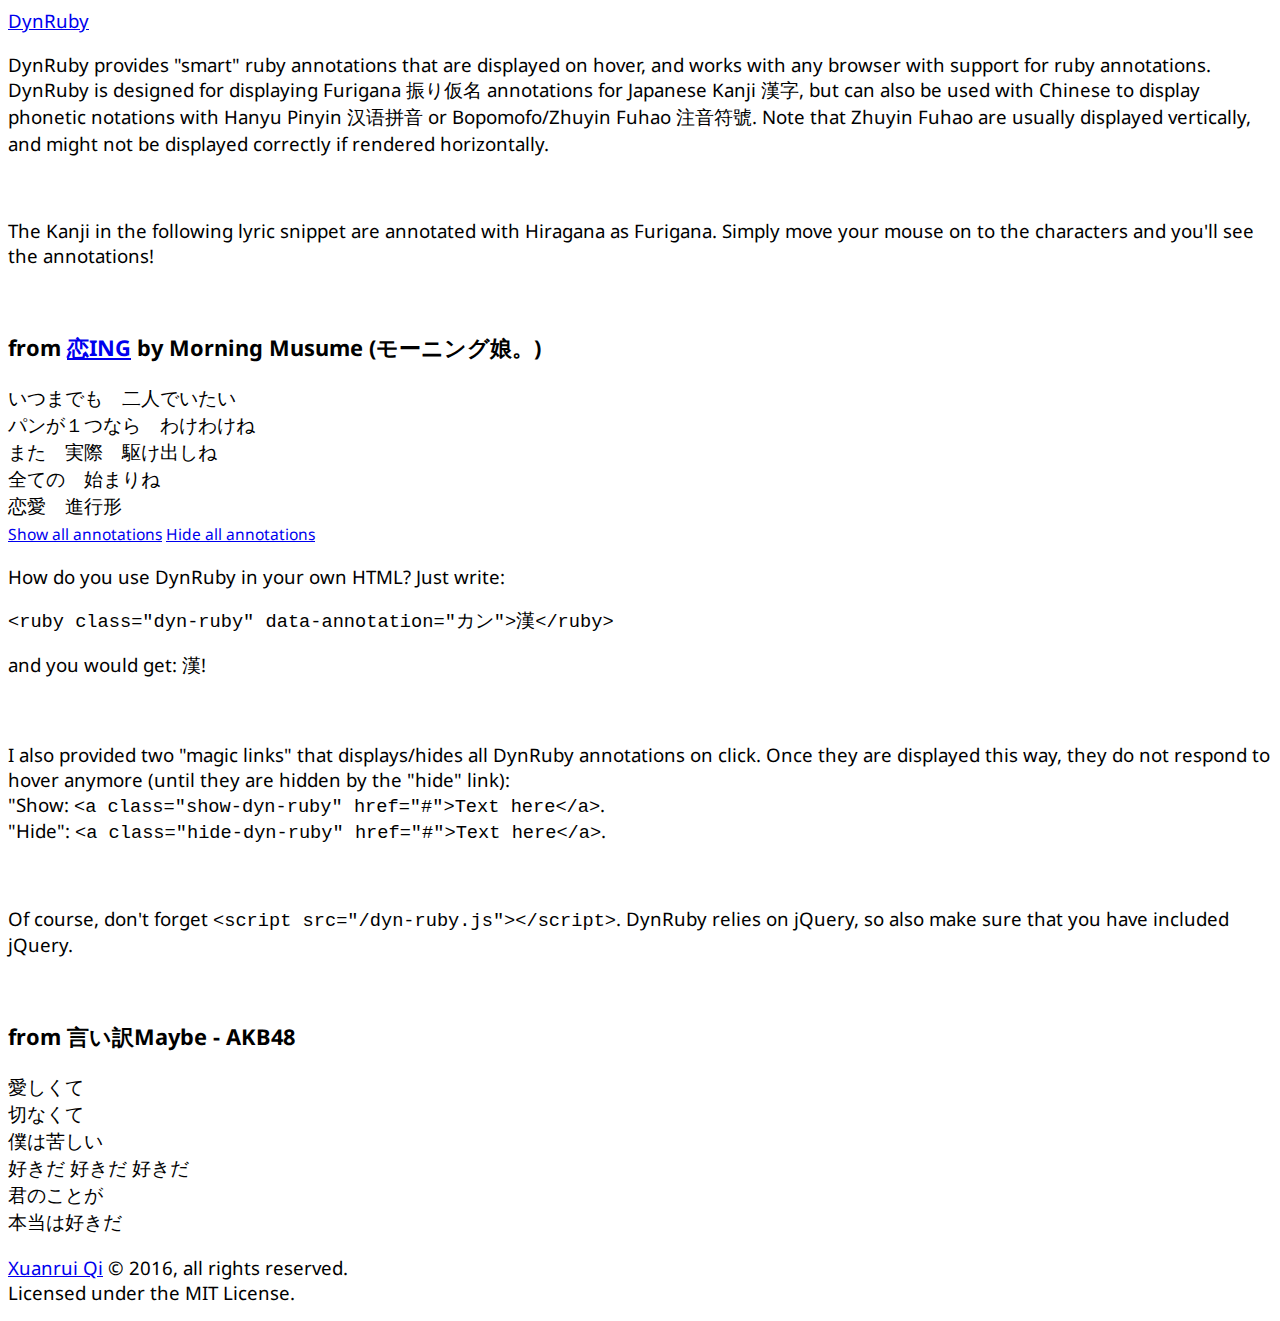
==== index.html @ 64daf57b "Added demo" ====
<!--
   - Copyright(c) 2016 Xuanrui Qi
-->
<!DOCTYPE html>
<html>
<head>
  <meta http-equiv="Content-Type" content="text/html; charset=utf-8">
  <meta name="viewport" content="width=device-width, initial-scale=1">
  <title>DynRuby</title>
  <script src="https://ajax.googleapis.com/ajax/libs/jquery/3.1.0/jquery.min.js"></script>
  <link rel="stylesheet" href="https://bootswatch.com/cosmo/bootstrap.min.css">
  <!-- Latest compiled and minified JavaScript -->
  <script src="https://maxcdn.bootstrapcdn.com/bootstrap/3.3.7/js/bootstrap.min.js" integrity="sha384-Tc5IQib027qvyjSMfHjOMaLkfuWVxZxUPnCJA7l2mCWNIpG9mGCD8wGNIcPD7Txa" crossorigin="anonymous"></script>
  <link href="https://fonts.googleapis.com/css?family=Noto+Sans" rel="stylesheet">
  <script src="dyn-ruby.js"></script>
  <style>body {font-family: 'Noto Sans', sans-serif; font-size: 14pt}</style>
</head>
<body>
  <nav class="navbar navbar-default">
    <div class="container">
      <header class="navbar-header"><a href="#" class="navbar-brand">DynRuby</a></header>
    </div>
  </nav>
  <div class="container">
    <p>
      DynRuby provides "smart" ruby annotations that are displayed on hover, and works with any browser with support for ruby annotations.
      DynRuby is designed for displaying Furigana <ruby class="dyn-ruby" data-annotation="フリガナ">振り仮名</ruby> annotations for Japanese Kanji <ruby class="dyn-ruby" data-annotation="カンジ">漢字</ruby>,
      but can also be used with Chinese to display phonetic notations with Hanyu Pinyin <ruby class="dyn-ruby" data-annotation="hàn yǔ pīn yīn">汉语拼音</ruby> or Bopomofo/Zhuyin Fuhao
      <ruby class="dyn-ruby" data-annotation="ㄓㄨˋ一ㄣㄈㄨˊㄏㄠˋ">注音符號</ruby>. Note that Zhuyin Fuhao are usually displayed vertically, and might not be
      displayed correctly if rendered horizontally. 
    </p><br>

    <p>
      The Kanji in the following lyric snippet are annotated with Hiragana as Furigana. Simply move your
      mouse on to the characters and you'll see the annotations!
    </p><br>

    <div id="koi-ing" class="panel panel-default">
      <div class="panel-heading">
        <h3 class="panel-title">from <a href="https://www.youtube.com/watch?v=b326lIBoaP8"><ruby class="dyn-ruby" data-annotation="こい">恋</ruby>ING</a>
        by Morning Musume (モーニング<ruby class="dyn-ruby" data-annotation="むすめ">娘</ruby>。)</h3>
      </div>
      <div class="panel-body">
        いつまでも　<ruby class="dyn-ruby" data-annotation="ふたり">二人</ruby>でいたい<br>
        パンが<ruby class="dyn-ruby" data-annotation="ひと">１</ruby>つなら　わけわけね<br>
        また　<ruby class="dyn-ruby" data-annotation="じっさい">実際</ruby>　<ruby class="dyn-ruby" data-annotation="か">駆</ruby>け<ruby class="dyn-ruby" data-annotation="だ">出</ruby>しね<br>
        <ruby class="dyn-ruby" data-annotation="すべ">全</ruby>ての　<ruby class="dyn-ruby" data-annotation="はじ">始</ruby>まりね<br>
        <ruby class="dyn-ruby" data-annotation="れんあい">恋愛</ruby>　<ruby class="dyn-ruby" data-annotation="しんこうけい">進行形</ruby><br>
        <small><a class="show-dyn-ruby" href="#">Show all annotations</a> <a class="hide-dyn-ruby" href="#">Hide all annotations</a></small>
      </div>
    </div>

    <p>
      How do you use DynRuby in your own HTML? Just write: <pre><code class="language-html" data-lang="html">&lt;ruby class="dyn-ruby" data-annotation="カン"&gt;漢&lt;/ruby&gt;</code></pre>
      and you would get: <ruby class="dyn-ruby" data-annotation="カン">漢</ruby>!
    </p><br>

    <p>
      I also provided two "magic links" that displays/hides all DynRuby annotations on click. Once they are displayed this way, 
      they do not respond to hover anymore (until they are hidden by the "hide" link):<br>
      "Show: <code class="language-html" data-lang="html">&lt;a class="show-dyn-ruby" href="#"&gt;Text here&lt;/a&gt;</code>.<br>
      "Hide": <code class="language-html" data-lang="html">&lt;a class="hide-dyn-ruby" href="#"&gt;Text here&lt;/a&gt;</code>.
    </p><br>
    
    <p>
      Of course, don't forget <code class="language-html" data-lang="html">&lt;script src="/dyn-ruby.js"&gt;&lt;/script&gt;</code>.
      DynRuby relies on jQuery, so also make sure that you have included jQuery.
    </p><br>

    <div id="iiwake-maybe" class="panel panel-default">
      <div class="panel-heading">
        <h3 class="panel-title">from <ruby class="dyn-ruby" data-annotation="い">言</ruby>い<ruby class="dyn-ruby" data-annotation="わけ">訳</ruby>Maybe
        - AKB48</h3>
      </div>
      <div class="panel-body">
        <ruby class="dyn-ruby" data-annotation="いと">愛</ruby>しくて<br>
        <ruby class="dyn-ruby" data-annotation="せつ">切</ruby>なくて<br>
        <ruby class="dyn-ruby" data-annotation="ぼく">僕</ruby>は<ruby class="dyn-ruby" data-annotation="くる">苦</ruby>しい<br>
        <ruby class="dyn-ruby" data-annotation="す">好</ruby>きだ
        <ruby class="dyn-ruby" data-annotation="す">好</ruby>きだ
        <ruby class="dyn-ruby" data-annotation="す">好</ruby>きだ<br>
        <ruby class="dyn-ruby" data-annotation="きみ">君</ruby>のことが<br>
        <ruby class="dyn-ruby" data-annotation="ほんとう">本当</ruby>は<ruby class="dyn-ruby" data-annotation="す">好</ruby>きだ<br>
      </div>
    </div>

    <footer class="footer">
      <p>
        <a href="http://www.xuanruiqi.com">Xuanrui Qi</a> © 2016, all rights reserved.<br>
        Licensed under the MIT License.
      </p>
    </footer>
  </div>


  

</body>
</html>
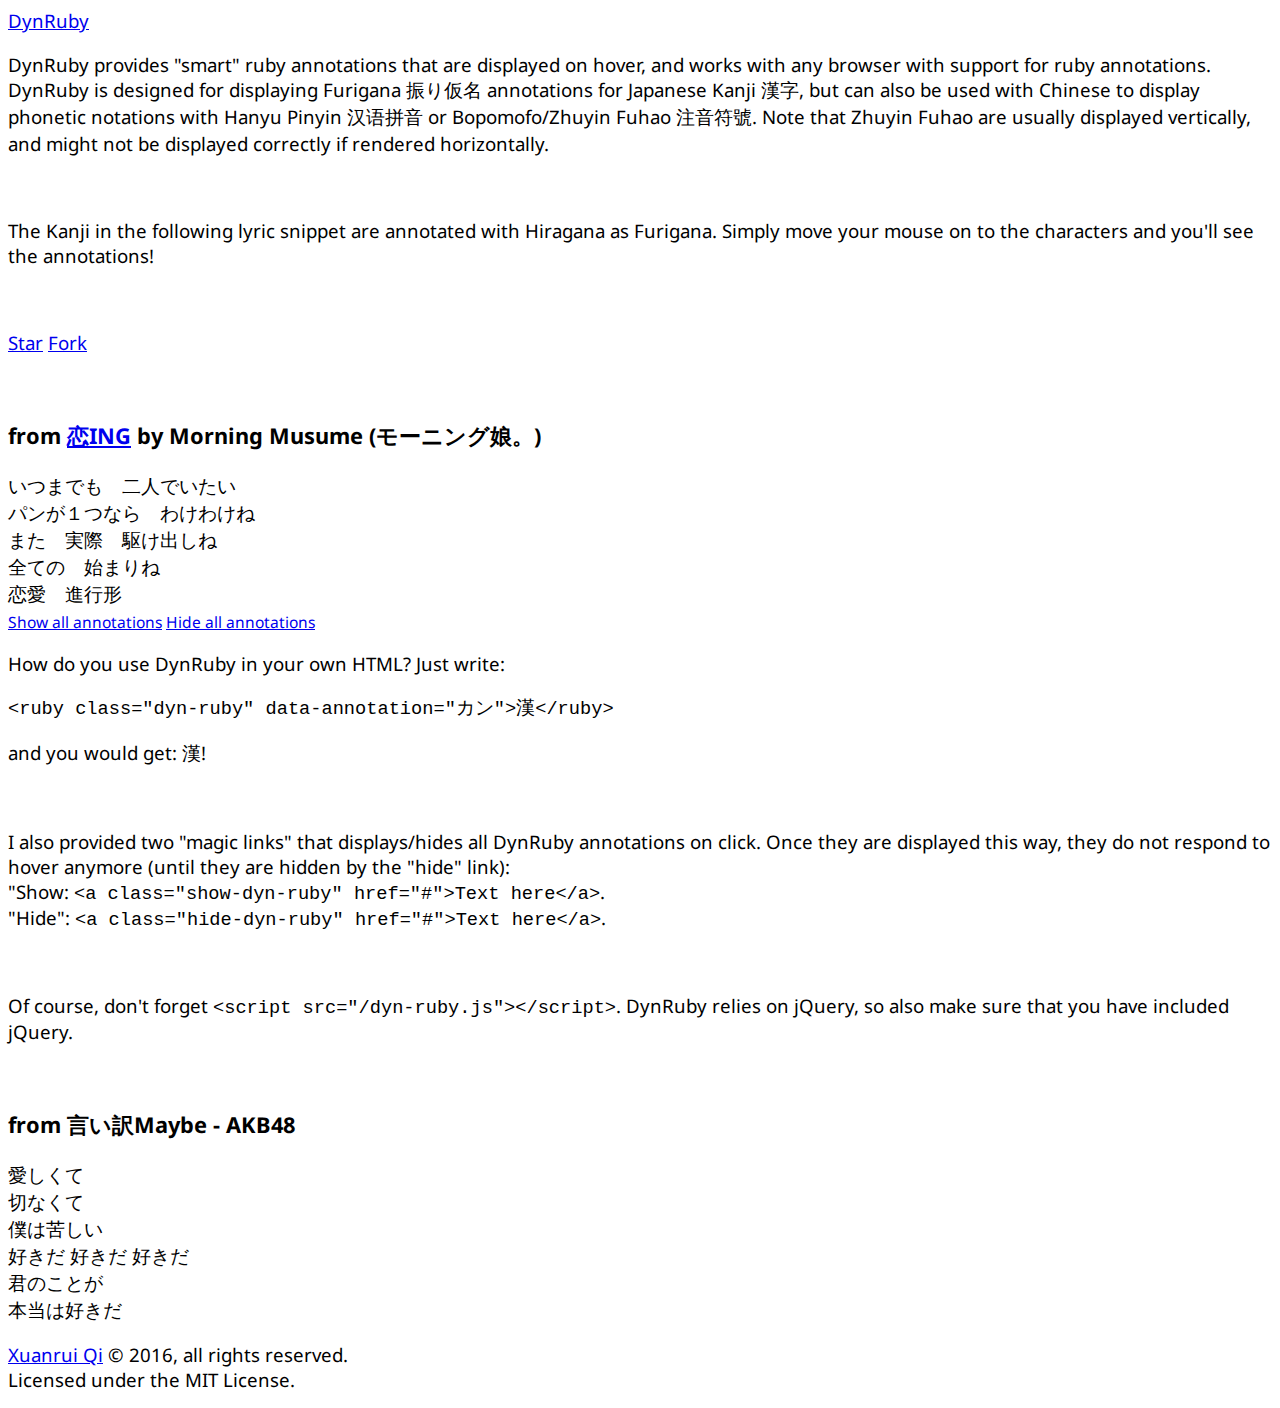
==== commit bd760a40: "Added buttons" ====
--- a/index.html
+++ b/index.html
@@ -22,6 +22,9 @@
     </div>
   </nav>
   <div class="container">
+
+    
+
     <p>
       DynRuby provides "smart" ruby annotations that are displayed on hover, and works with any browser with support for ruby annotations.
       DynRuby is designed for displaying Furigana <ruby class="dyn-ruby" data-annotation="フリガナ">振り仮名</ruby> annotations for Japanese Kanji <ruby class="dyn-ruby" data-annotation="カンジ">漢字</ruby>,
@@ -33,6 +36,11 @@
     <p>
       The Kanji in the following lyric snippet are annotated with Hiragana as Furigana. Simply move your
       mouse on to the characters and you'll see the annotations!
+    </p><br>
+
+    <p>
+      <a class="github-button" href="https://github.com/xuanruiqi/dynruby" data-icon="octicon-star" data-style="mega" data-count-href="/xuanruiqi/dynruby/stargazers" data-count-api="/repos/xuanruiqi/dynruby#stargazers_count" data-count-aria-label="# stargazers on GitHub" aria-label="Star xuanruiqi/dynruby on GitHub">Star</a>
+      <a class="github-button" href="https://github.com/xuanruiqi/dynruby/fork" data-icon="octicon-repo-forked" data-style="mega" data-count-href="/xuanruiqi/dynruby/network" data-count-api="/repos/xuanruiqi/dynruby#forks_count" data-count-aria-label="# forks on GitHub" aria-label="Fork xuanruiqi/dynruby on GitHub">Fork</a>
     </p><br>
 
     <div id="koi-ing" class="panel panel-default">
@@ -92,8 +100,7 @@
     </footer>
   </div>
 
-
-  
+  <script async defer src="https://buttons.github.io/buttons.js"></script>
 
 </body>
 </html>
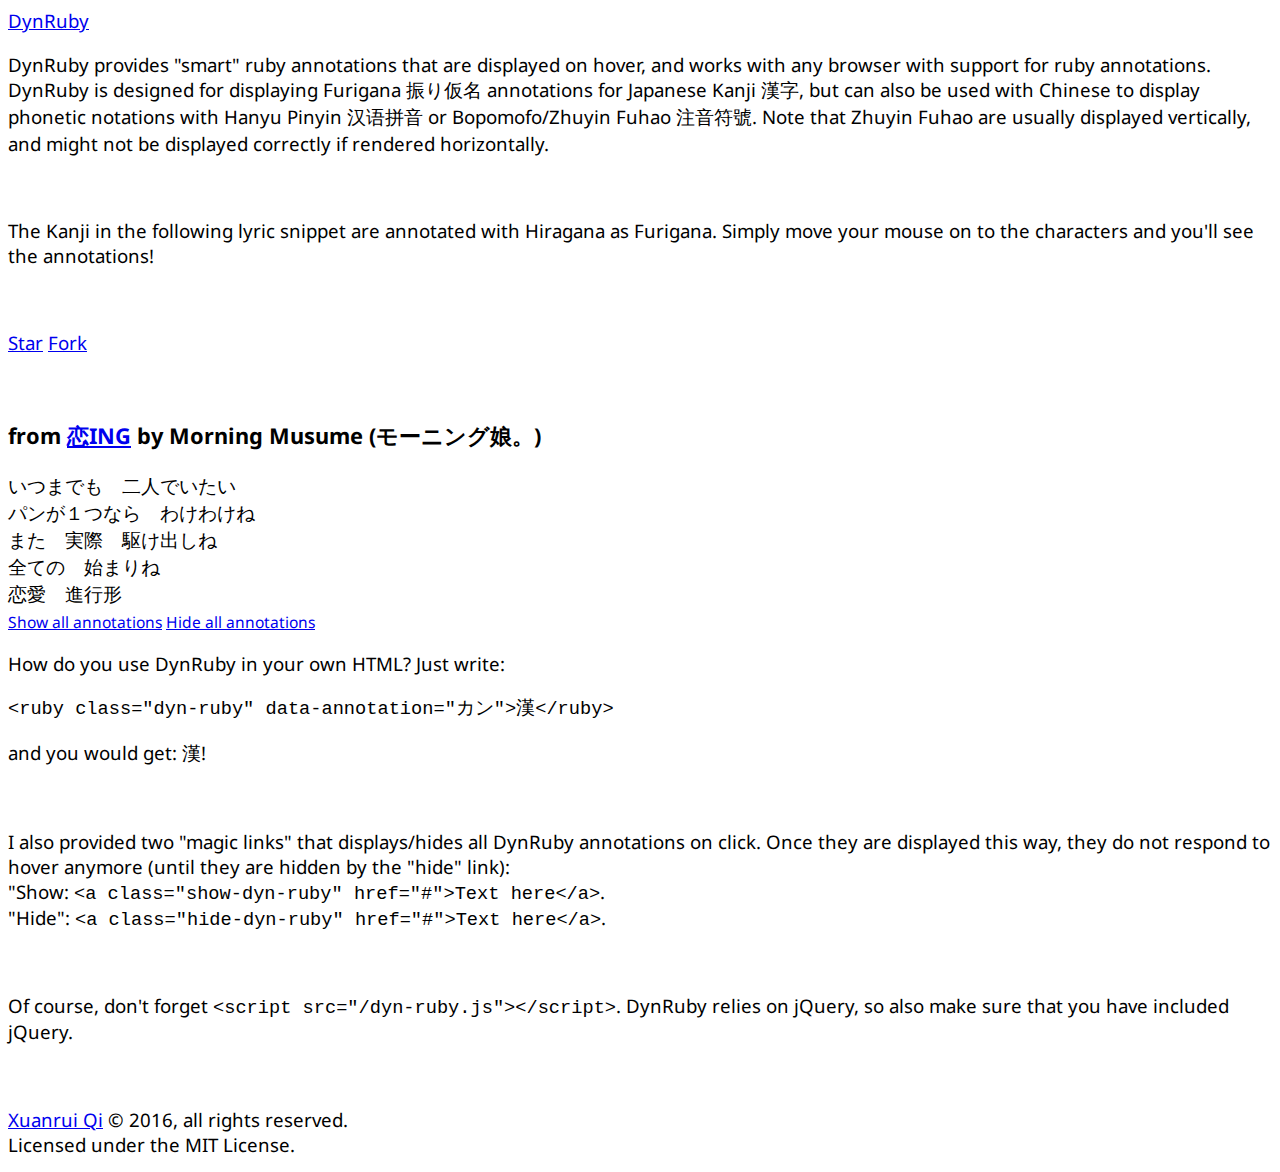
==== commit 4dc558fb: "Changed index.html" ====
--- a/index.html
+++ b/index.html
@@ -75,23 +75,6 @@
       DynRuby relies on jQuery, so also make sure that you have included jQuery.
     </p><br>
 
-    <div id="iiwake-maybe" class="panel panel-default">
-      <div class="panel-heading">
-        <h3 class="panel-title">from <ruby class="dyn-ruby" data-annotation="い">言</ruby>い<ruby class="dyn-ruby" data-annotation="わけ">訳</ruby>Maybe
-        - AKB48</h3>
-      </div>
-      <div class="panel-body">
-        <ruby class="dyn-ruby" data-annotation="いと">愛</ruby>しくて<br>
-        <ruby class="dyn-ruby" data-annotation="せつ">切</ruby>なくて<br>
-        <ruby class="dyn-ruby" data-annotation="ぼく">僕</ruby>は<ruby class="dyn-ruby" data-annotation="くる">苦</ruby>しい<br>
-        <ruby class="dyn-ruby" data-annotation="す">好</ruby>きだ
-        <ruby class="dyn-ruby" data-annotation="す">好</ruby>きだ
-        <ruby class="dyn-ruby" data-annotation="す">好</ruby>きだ<br>
-        <ruby class="dyn-ruby" data-annotation="きみ">君</ruby>のことが<br>
-        <ruby class="dyn-ruby" data-annotation="ほんとう">本当</ruby>は<ruby class="dyn-ruby" data-annotation="す">好</ruby>きだ<br>
-      </div>
-    </div>
-
     <footer class="footer">
       <p>
         <a href="http://www.xuanruiqi.com">Xuanrui Qi</a> © 2016, all rights reserved.<br>
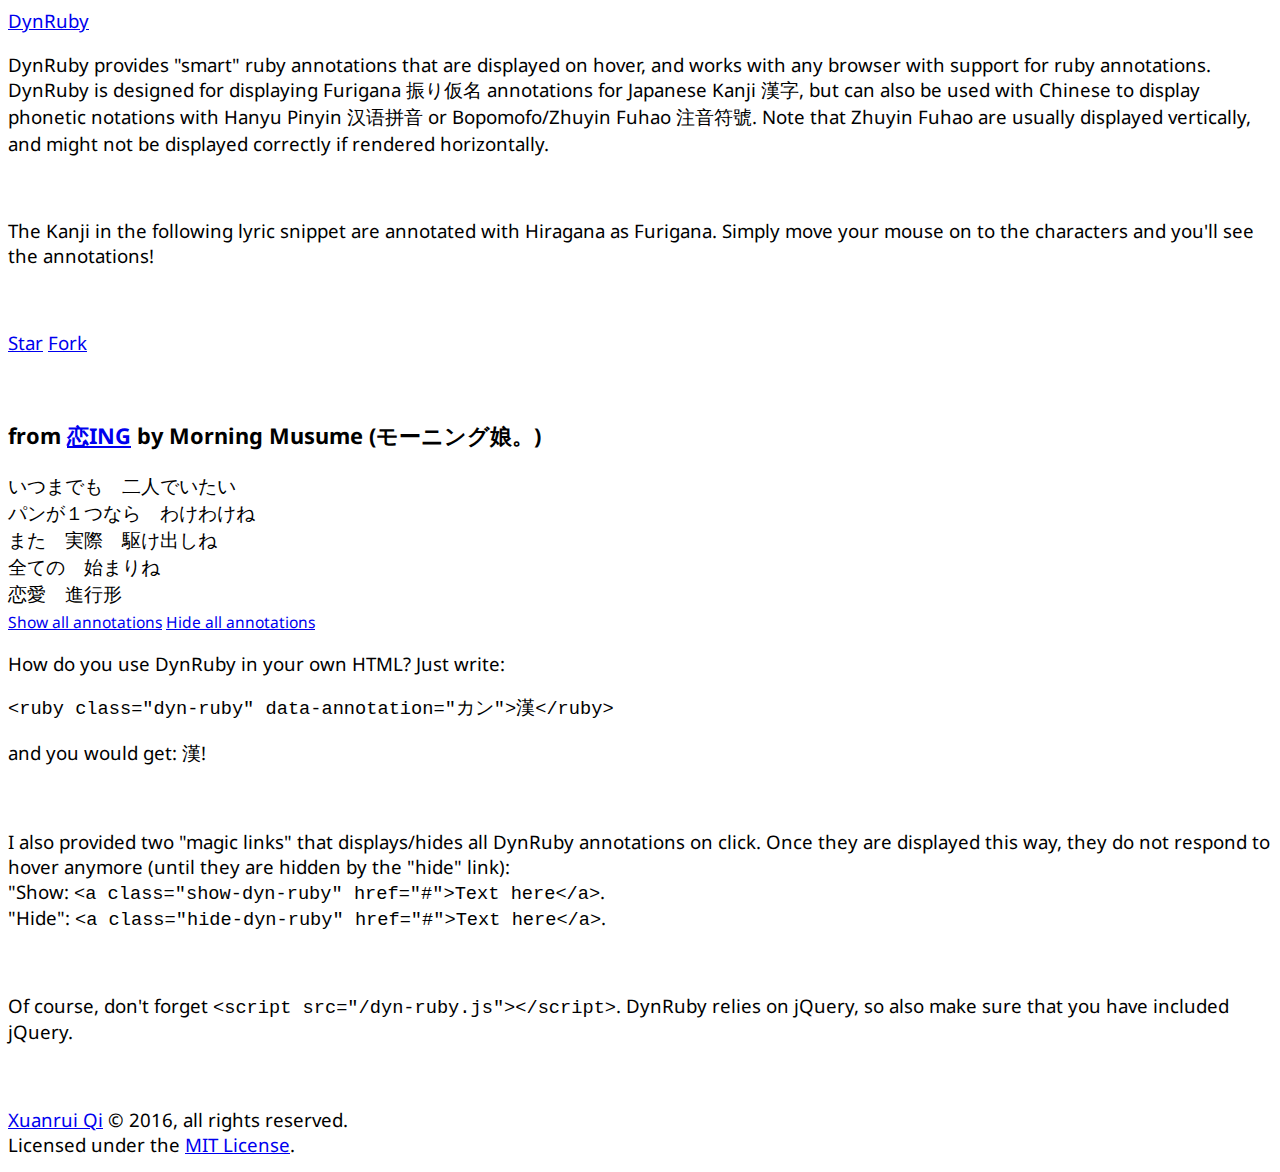
==== commit 71fc26ee: "Updated demo" ====
--- a/index.html
+++ b/index.html
@@ -78,7 +78,7 @@
     <footer class="footer">
       <p>
         <a href="http://www.xuanruiqi.com">Xuanrui Qi</a> © 2016, all rights reserved.<br>
-        Licensed under the MIT License.
+        Licensed under the <a href="https://github.com/xuanruiqi/dynruby/blob/master/LICENSE">MIT License</a>.
       </p>
     </footer>
   </div>
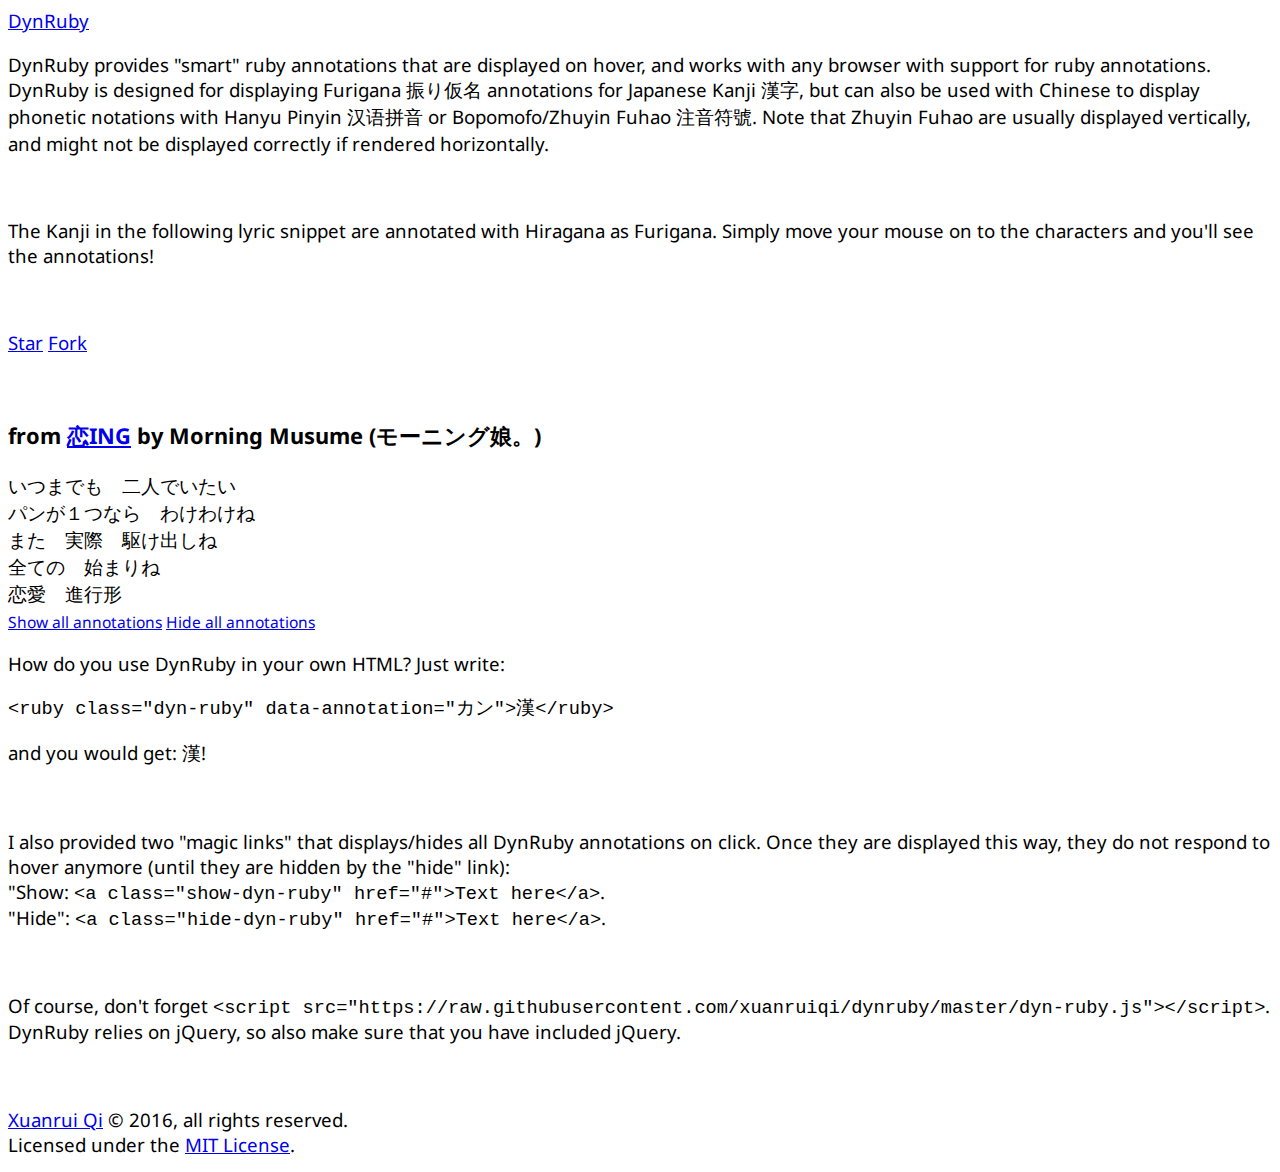
==== commit af07d265: "Updated link to js" ====
--- a/index.html
+++ b/index.html
@@ -71,7 +71,7 @@
     </p><br>
     
     <p>
-      Of course, don't forget <code class="language-html" data-lang="html">&lt;script src="/dyn-ruby.js"&gt;&lt;/script&gt;</code>.
+      Of course, don't forget <code class="language-html" data-lang="html">&lt;script src="https://raw.githubusercontent.com/xuanruiqi/dynruby/master/dyn-ruby.js"&gt;&lt;/script&gt;</code>.
       DynRuby relies on jQuery, so also make sure that you have included jQuery.
     </p><br>
 
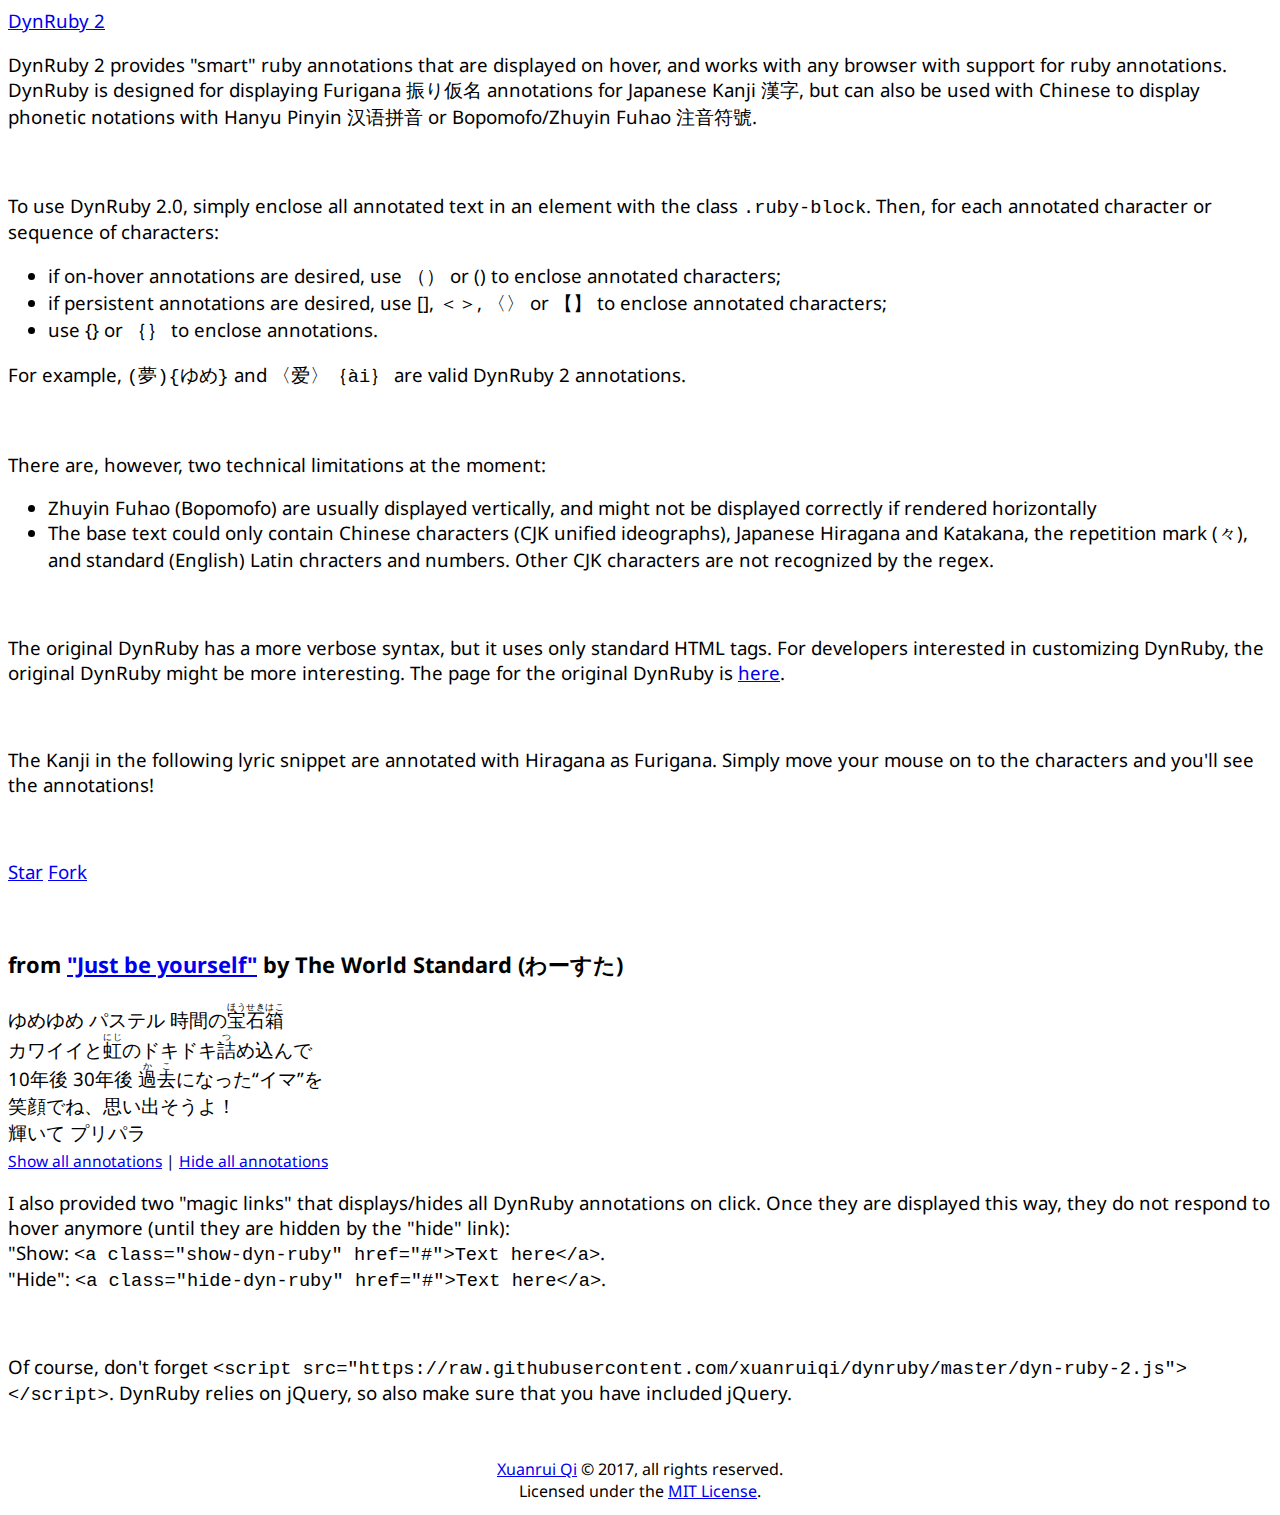
==== commit 1e799075: "Major version update. We now have DynRuby 2." ====
--- a/index.html
+++ b/index.html
@@ -1,36 +1,66 @@
 <!--
-   - Copyright(c) 2016 Xuanrui Qi
+   - Copyright(c) 2017 Xuanrui Qi
 -->
 <!DOCTYPE html>
 <html>
 <head>
   <meta http-equiv="Content-Type" content="text/html; charset=utf-8">
   <meta name="viewport" content="width=device-width, initial-scale=1">
-  <title>DynRuby</title>
+  <title>DynRuby 2</title>
   <script src="https://ajax.googleapis.com/ajax/libs/jquery/3.1.0/jquery.min.js"></script>
   <link rel="stylesheet" href="https://bootswatch.com/cosmo/bootstrap.min.css">
   <!-- Latest compiled and minified JavaScript -->
   <script src="https://maxcdn.bootstrapcdn.com/bootstrap/3.3.7/js/bootstrap.min.js" integrity="sha384-Tc5IQib027qvyjSMfHjOMaLkfuWVxZxUPnCJA7l2mCWNIpG9mGCD8wGNIcPD7Txa" crossorigin="anonymous"></script>
   <link href="https://fonts.googleapis.com/css?family=Noto+Sans" rel="stylesheet">
-  <script src="dyn-ruby.js"></script>
-  <style>body {font-family: 'Noto Sans', sans-serif; font-size: 14pt}</style>
+  <script src="dyn-ruby-2.js"></script>
+  <link rel="stylesheet" href="style.css">
 </head>
 <body>
   <nav class="navbar navbar-default">
     <div class="container">
-      <header class="navbar-header"><a href="#" class="navbar-brand">DynRuby</a></header>
+      <header class="navbar-header"><a href="#" class="navbar-brand">DynRuby 2</a></header>
     </div>
   </nav>
   <div class="container">
 
-    
+
+
+    <p class="ruby-block">
+      DynRuby 2 provides "smart" ruby annotations that are displayed on hover, and works with any browser with support for ruby annotations.
+      DynRuby is designed for displaying Furigana (振){ふ}り(仮名){がな} annotations for Japanese Kanji (漢字){かんじ},
+      but can also be used with Chinese to display phonetic notations with Hanyu Pinyin (汉语拼音){hàn yǔ pīn yīn} or Bopomofo/Zhuyin Fuhao
+      (注音符號){ㄓㄨˋ一ㄣㄈㄨˊㄏㄠˋ}.
+    </p><br>
 
     <p>
-      DynRuby provides "smart" ruby annotations that are displayed on hover, and works with any browser with support for ruby annotations.
-      DynRuby is designed for displaying Furigana <ruby class="dyn-ruby" data-annotation="フリガナ">振り仮名</ruby> annotations for Japanese Kanji <ruby class="dyn-ruby" data-annotation="カンジ">漢字</ruby>,
-      but can also be used with Chinese to display phonetic notations with Hanyu Pinyin <ruby class="dyn-ruby" data-annotation="hàn yǔ pīn yīn">汉语拼音</ruby> or Bopomofo/Zhuyin Fuhao
-      <ruby class="dyn-ruby" data-annotation="ㄓㄨˋ一ㄣㄈㄨˊㄏㄠˋ">注音符號</ruby>. Note that Zhuyin Fuhao are usually displayed vertically, and might not be
-      displayed correctly if rendered horizontally. 
+      To use DynRuby 2.0, simply enclose all annotated text in an element with the class
+      <code class="language-html" data-lang="html">.ruby-block</code>. Then, for each annotated
+      character or sequence of characters:
+      <ul>
+          <li>if on-hover annotations are desired, use （） or () to enclose annotated characters;</li>
+          <li>if persistent annotations are desired, use [], ＜＞, 〈〉 or 【】 to enclose
+              annotated characters;</li>
+          <li>use {} or ｛｝ to  enclose annotations.
+      </ul>
+      For example, <code class="language-html" data-lang="html">(夢){ゆめ}</code> and
+      <code class="language-html" data-lang="html">〈爱〉｛ài｝</code> are valid DynRuby 2 annotations.
+    </p><br>
+
+    <p>
+      There are, however, two technical limitations at the moment:
+      <ul>
+          <li>Zhuyin Fuhao (Bopomofo) are usually displayed vertically, and might not be
+              displayed correctly if rendered horizontally</li>
+          <li>The base text could only contain Chinese characters (CJK unified ideographs),
+              Japanese Hiragana and Katakana, the repetition mark (々), and standard (English)
+              Latin chracters and numbers. Other CJK characters are not recognized by the regex.</li>
+      </ul>
+    </p><br>
+
+    <p>
+      The original DynRuby has a more verbose syntax, but it uses only standard HTML tags. For developers
+      interested in customizing DynRuby, the original DynRuby might be more interesting. The page for
+      the original DynRuby is <a href="index-old.html">here</a>.
     </p><br>
 
     <p>
@@ -43,41 +73,36 @@
       <a class="github-button" href="https://github.com/xuanruiqi/dynruby/fork" data-icon="octicon-repo-forked" data-style="mega" data-count-href="/xuanruiqi/dynruby/network" data-count-api="/repos/xuanruiqi/dynruby#forks_count" data-count-aria-label="# forks on GitHub" aria-label="Fork xuanruiqi/dynruby on GitHub">Fork</a>
     </p><br>
 
-    <div id="koi-ing" class="panel panel-default">
+    <div id="just-be-yourself" class="panel panel-default">
       <div class="panel-heading">
-        <h3 class="panel-title">from <a href="https://www.youtube.com/watch?v=b326lIBoaP8"><ruby class="dyn-ruby" data-annotation="こい">恋</ruby>ING</a>
-        by Morning Musume (モーニング<ruby class="dyn-ruby" data-annotation="むすめ">娘</ruby>。)</h3>
+        <h3 class="panel-title">from <a href="https://www.youtube.com/watch?v=WyuKTDIDNYQ">"Just be yourself"</a>
+        by The World Standard (わーすた)</h3>
       </div>
-      <div class="panel-body">
-        いつまでも　<ruby class="dyn-ruby" data-annotation="ふたり">二人</ruby>でいたい<br>
-        パンが<ruby class="dyn-ruby" data-annotation="ひと">１</ruby>つなら　わけわけね<br>
-        また　<ruby class="dyn-ruby" data-annotation="じっさい">実際</ruby>　<ruby class="dyn-ruby" data-annotation="か">駆</ruby>け<ruby class="dyn-ruby" data-annotation="だ">出</ruby>しね<br>
-        <ruby class="dyn-ruby" data-annotation="すべ">全</ruby>ての　<ruby class="dyn-ruby" data-annotation="はじ">始</ruby>まりね<br>
-        <ruby class="dyn-ruby" data-annotation="れんあい">恋愛</ruby>　<ruby class="dyn-ruby" data-annotation="しんこうけい">進行形</ruby><br>
-        <small><a class="show-dyn-ruby" href="#">Show all annotations</a> <a class="hide-dyn-ruby" href="#">Hide all annotations</a></small>
+      <div class="panel-body ruby-block">
+        ゆめゆめ パステル (時間){じかん}の[宝石箱]{ほうせきはこ}<br>
+        カワイイと[虹]{にじ}のドキドキ[詰]{つ}め(込){こ}んで<br>
+        (10){じゅう}(年){ねん}(後){ご} (30){さんじゅう}(年){ねん}(後){ご} [過去]{かこ}になった“イマ”を<br>
+        (笑顔){えがお}でね、(思){おも}い(出){だ}そうよ！<br>
+        (輝){かがや}いて プリパラ<br>
+        <small><a class="show-dyn-ruby" href="#">Show all annotations</a> | <a class="hide-dyn-ruby" href="#">Hide all annotations</a></small>
       </div>
     </div>
 
     <p>
-      How do you use DynRuby in your own HTML? Just write: <pre><code class="language-html" data-lang="html">&lt;ruby class="dyn-ruby" data-annotation="カン"&gt;漢&lt;/ruby&gt;</code></pre>
-      and you would get: <ruby class="dyn-ruby" data-annotation="カン">漢</ruby>!
-    </p><br>
-
-    <p>
-      I also provided two "magic links" that displays/hides all DynRuby annotations on click. Once they are displayed this way, 
+      I also provided two "magic links" that displays/hides all DynRuby annotations on click. Once they are displayed this way,
       they do not respond to hover anymore (until they are hidden by the "hide" link):<br>
       "Show: <code class="language-html" data-lang="html">&lt;a class="show-dyn-ruby" href="#"&gt;Text here&lt;/a&gt;</code>.<br>
       "Hide": <code class="language-html" data-lang="html">&lt;a class="hide-dyn-ruby" href="#"&gt;Text here&lt;/a&gt;</code>.
     </p><br>
-    
+
     <p>
-      Of course, don't forget <code class="language-html" data-lang="html">&lt;script src="https://raw.githubusercontent.com/xuanruiqi/dynruby/master/dyn-ruby.js"&gt;&lt;/script&gt;</code>.
+      Of course, don't forget <code class="language-html" data-lang="html">&lt;script src="https://raw.githubusercontent.com/xuanruiqi/dynruby/master/dyn-ruby-2.js"&gt;&lt;/script&gt;</code>.
       DynRuby relies on jQuery, so also make sure that you have included jQuery.
     </p><br>
 
     <footer class="footer">
       <p>
-        <a href="http://www.xuanruiqi.com">Xuanrui Qi</a> © 2016, all rights reserved.<br>
+        <a href="http://www.xuanruiqi.com">Xuanrui Qi</a> © 2017, all rights reserved.<br>
         Licensed under the <a href="https://github.com/xuanruiqi/dynruby/blob/master/LICENSE">MIT License</a>.
       </p>
     </footer>
--- a/style.css
+++ b/style.css
@@ -0,0 +1,22 @@
+html {
+  font-size: 100%;
+  position: relative;
+  min-height: 100%;
+}
+
+body {
+    font-family: 'Noto Sans', sans-serif;
+    font-size: 14pt;
+    margin-bottom: 70px;
+}
+
+footer {
+  position: absolute;
+  right: 0;
+  bottom: 0;
+  left: 0;
+  height: 70px;
+  padding: 0.5em;
+  text-align: center;
+  font-size: 16px;
+}
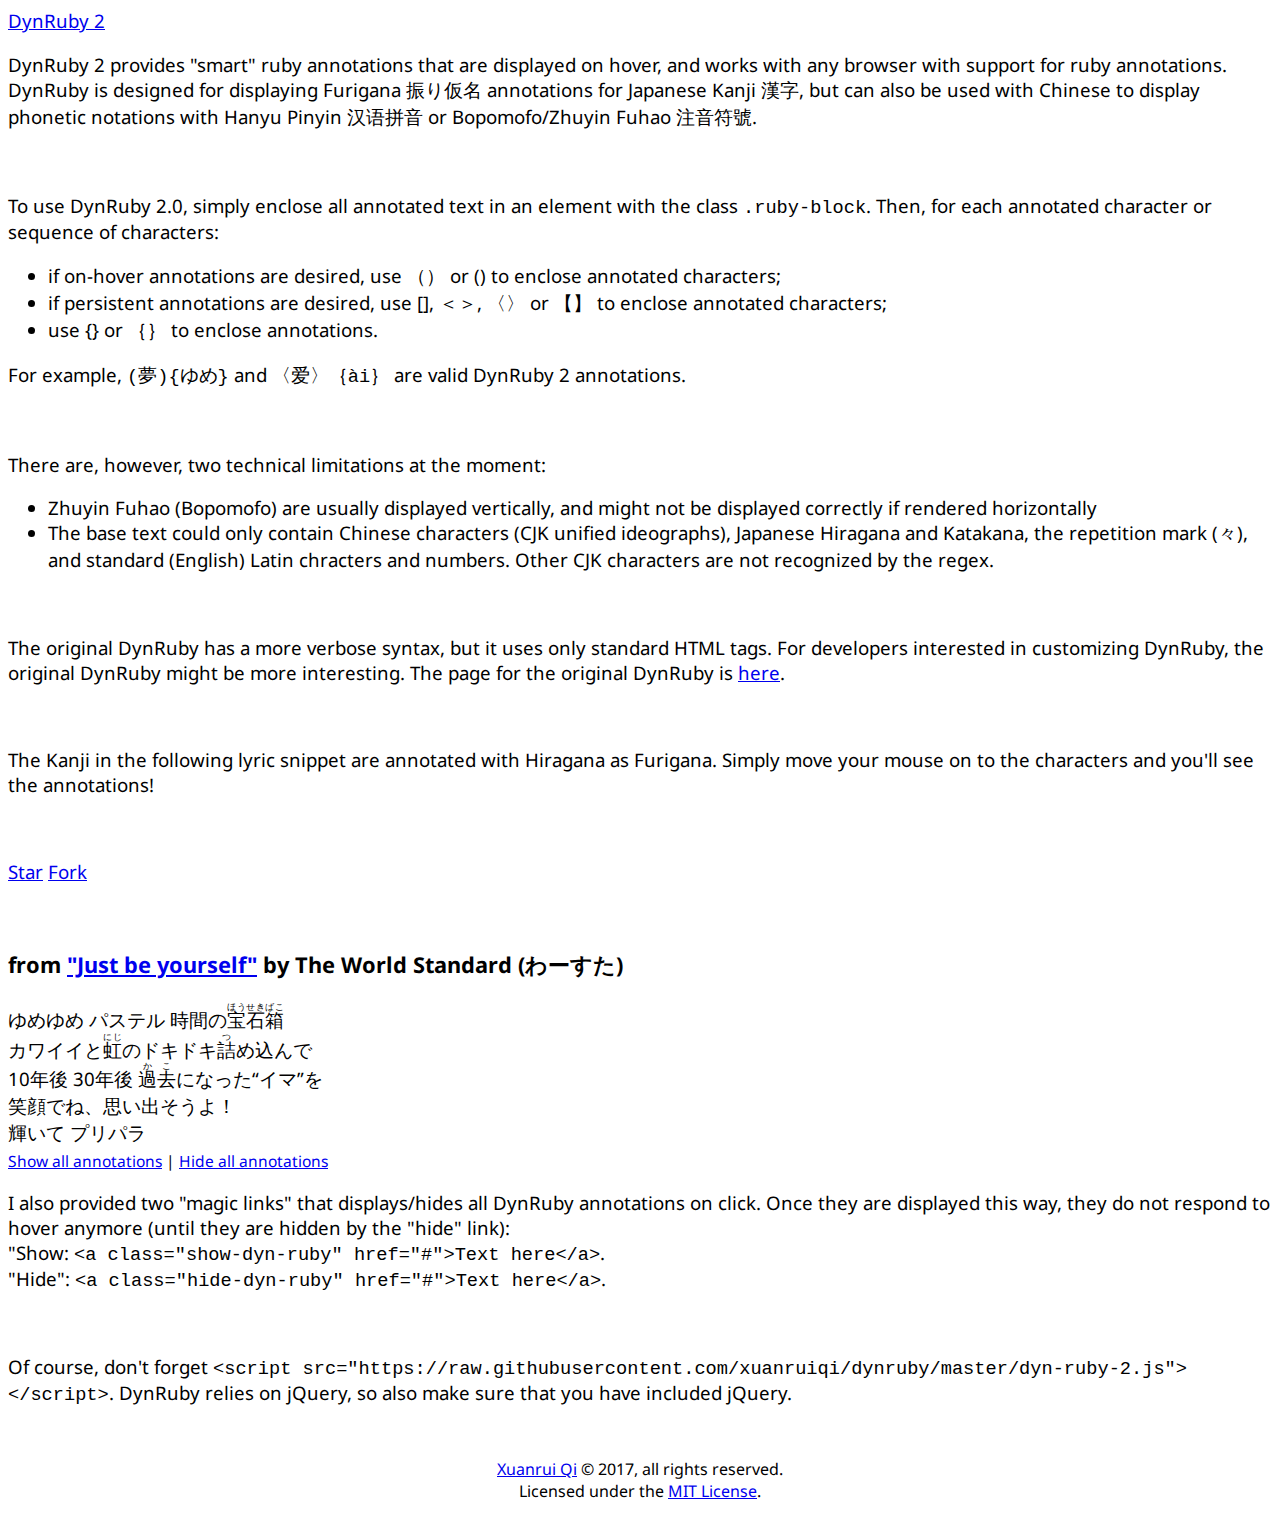
==== commit e587ba88: "Fix a typo" ====
--- a/index.html
+++ b/index.html
@@ -79,7 +79,7 @@
         by The World Standard (わーすた)</h3>
       </div>
       <div class="panel-body ruby-block">
-        ゆめゆめ パステル (時間){じかん}の[宝石箱]{ほうせきはこ}<br>
+        ゆめゆめ パステル (時間){じかん}の[宝石箱]{ほうせきばこ}<br>
         カワイイと[虹]{にじ}のドキドキ[詰]{つ}め(込){こ}んで<br>
         (10){じゅう}(年){ねん}(後){ご} (30){さんじゅう}(年){ねん}(後){ご} [過去]{かこ}になった“イマ”を<br>
         (笑顔){えがお}でね、(思){おも}い(出){だ}そうよ！<br>
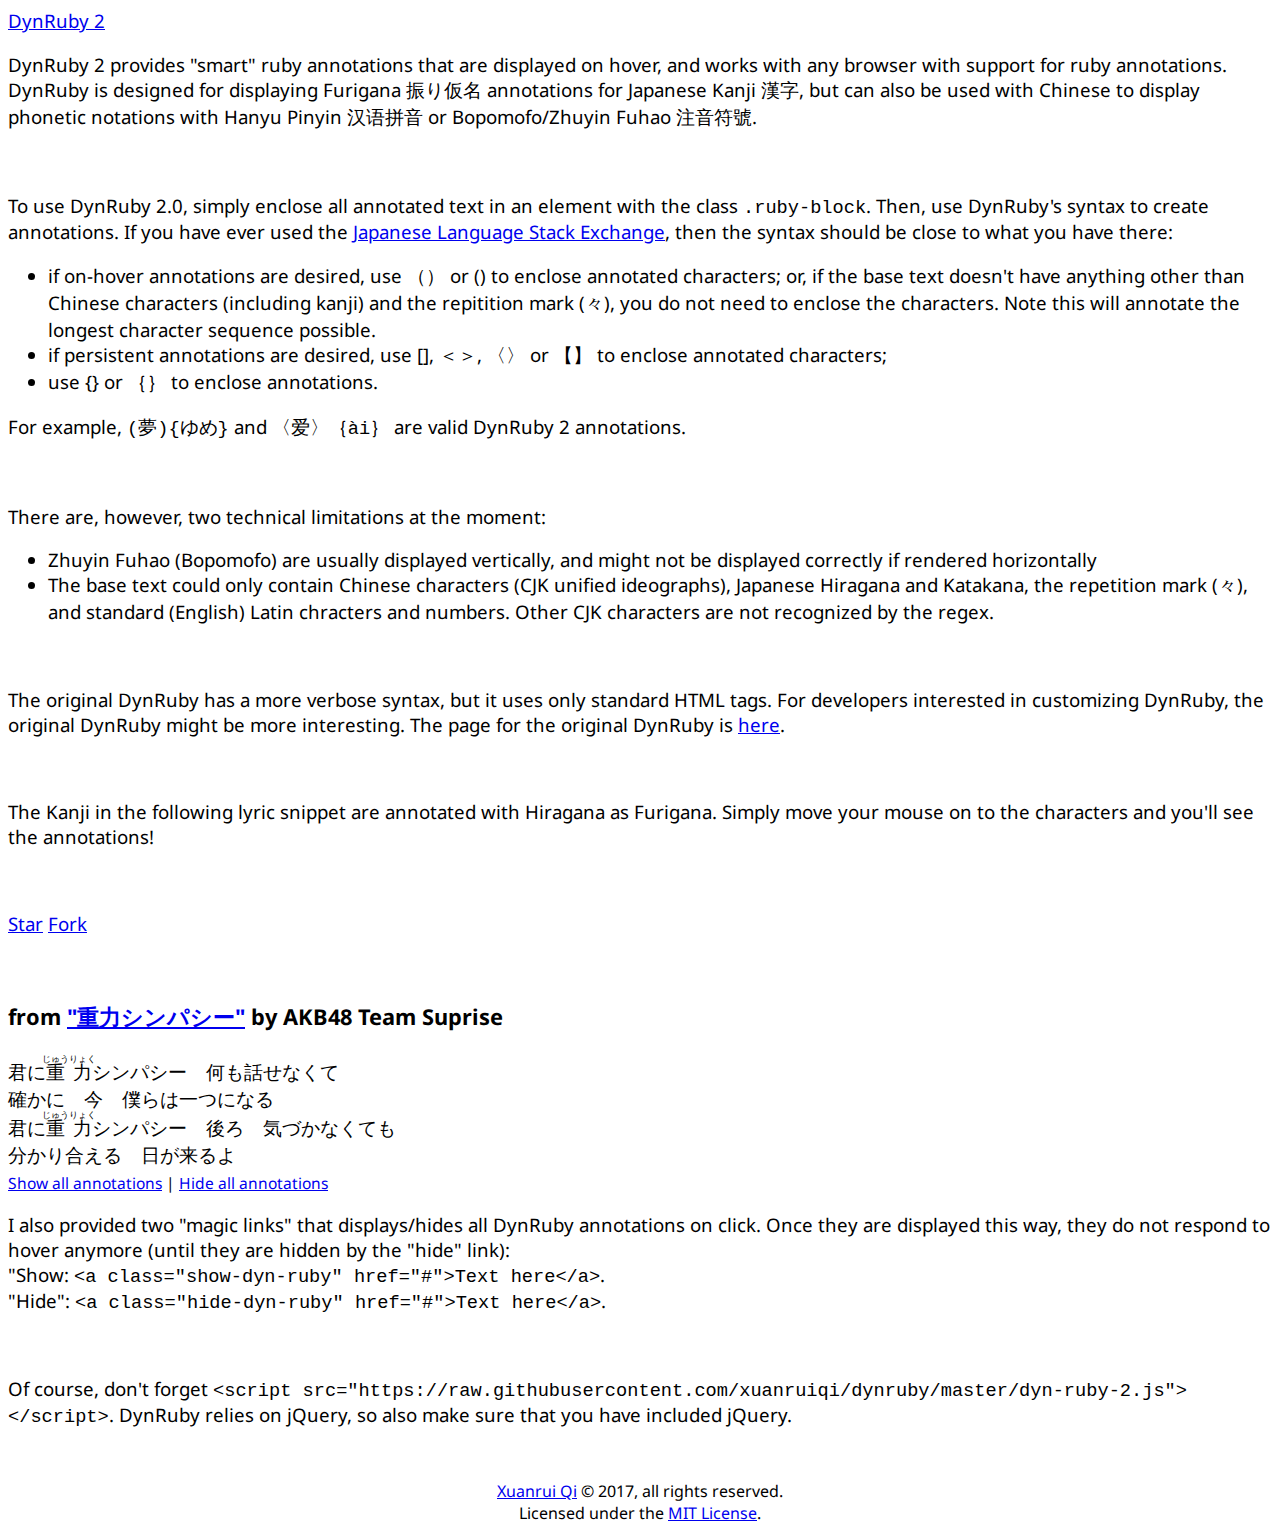
==== commit 5258a3b2: "Simplified syntax" ====
--- a/index.html
+++ b/index.html
@@ -34,10 +34,15 @@
 
     <p>
       To use DynRuby 2.0, simply enclose all annotated text in an element with the class
-      <code class="language-html" data-lang="html">.ruby-block</code>. Then, for each annotated
-      character or sequence of characters:
+      <code class="language-html" data-lang="html">.ruby-block</code>. Then, use DynRuby's syntax 
+      to create annotations. If you have ever used the 
+      <a href="https://japanese.stackexchange.com/">Japanese Language Stack Exchange</a>, then the 
+      syntax should be close to what you have there:
       <ul>
-          <li>if on-hover annotations are desired, use （） or () to enclose annotated characters;</li>
+          <li>if on-hover annotations are desired, use （） or () to enclose annotated characters; or, 
+              if the base text doesn't have anything other than Chinese characters (including kanji) 
+              and the repitition mark (々), you do not need to enclose the characters. Note this 
+              will annotate the longest character sequence possible.</li>
           <li>if persistent annotations are desired, use [], ＜＞, 〈〉 or 【】 to enclose
               annotated characters;</li>
           <li>use {} or ｛｝ to  enclose annotations.
@@ -73,17 +78,16 @@
       <a class="github-button" href="https://github.com/xuanruiqi/dynruby/fork" data-icon="octicon-repo-forked" data-style="mega" data-count-href="/xuanruiqi/dynruby/network" data-count-api="/repos/xuanruiqi/dynruby#forks_count" data-count-aria-label="# forks on GitHub" aria-label="Fork xuanruiqi/dynruby on GitHub">Fork</a>
     </p><br>
 
-    <div id="just-be-yourself" class="panel panel-default">
+    <div id="juuryoku-sympathy" class="panel panel-default ruby-block">
       <div class="panel-heading">
-        <h3 class="panel-title">from <a href="https://www.youtube.com/watch?v=WyuKTDIDNYQ">"Just be yourself"</a>
-        by The World Standard (わーすた)</h3>
+        <h3 class="panel-title">from <a href="https://www.dailymotion.com/video/x13mr5s_akb48-%E3%83%81%E3%83%BC%E3%83%A0%E3%82%B5%E3%83%97%E3%83%A9%E3%82%A4%E3%82%BA-%E9%87%8D%E5%8A%9B%E3%82%B7%E3%83%B3%E3%83%91%E3%82%B7%E3%83%BC_lifestyle">"重力｛じゅうりょく｝シンパシー"</a>
+        by AKB48 Team Suprise</h3>
       </div>
-      <div class="panel-body ruby-block">
-        ゆめゆめ パステル (時間){じかん}の[宝石箱]{ほうせきばこ}<br>
-        カワイイと[虹]{にじ}のドキドキ[詰]{つ}め(込){こ}んで<br>
-        (10){じゅう}(年){ねん}(後){ご} (30){さんじゅう}(年){ねん}(後){ご} [過去]{かこ}になった“イマ”を<br>
-        (笑顔){えがお}でね、(思){おも}い(出){だ}そうよ！<br>
-        (輝){かがや}いて プリパラ<br>
+      <div class="panel-body">
+        君｛きみ｝に【重力】｛じゅうりょく｝シンパシー　何｛なに｝も話｛はな｝せなくて<br>
+        確｛たし｝かに　今｛いま｝　僕｛ぼく｝らは一｛ひと｝つになる<br>
+        君｛きみ｝に【重力】｛じゅうりょく｝シンパシー　後｛うし｝ろ　気｛き｝づかなくても<br>
+        分｛わ｝かり合｛あ｝える　日｛ひ｝が来｛く｝るよ<br>
         <small><a class="show-dyn-ruby" href="#">Show all annotations</a> | <a class="hide-dyn-ruby" href="#">Hide all annotations</a></small>
       </div>
     </div>
